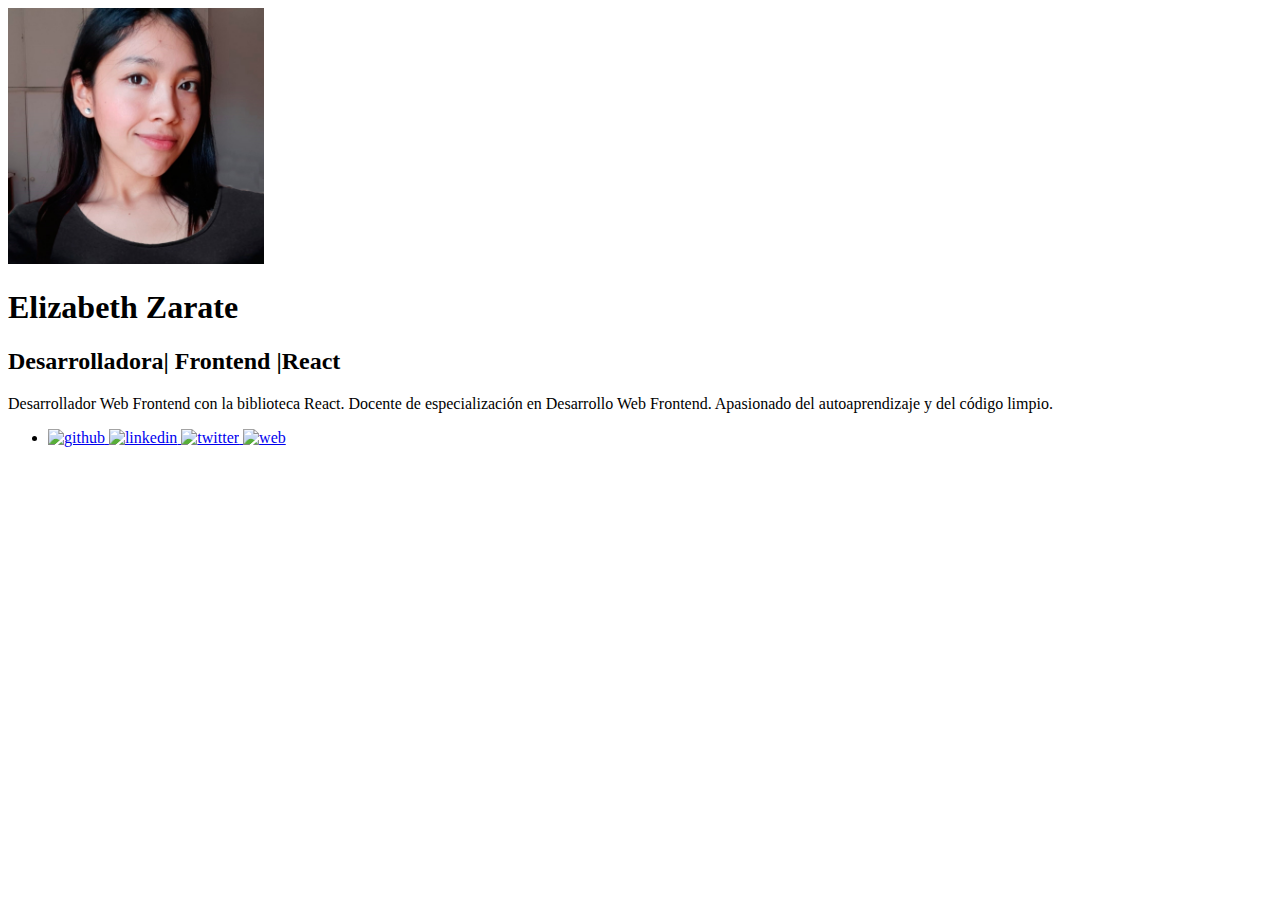
==== index.html @ 9cabe65f "index estructurae iconos" ====
<!DOCTYPE html>
<html lang="es">
<head>
    <meta charset="UTF-8">
    <meta http-equiv="X-UA-Compatible" content="IE=edge">
    <meta name="viewport" content="width=device-width, initial-scale=1.0">
    <title>Tarjeta de Perfil de Elizabeth Zarate</title>
    <link rel="shortcut icon" href="https://cdn-icons-png.flaticon.com/512/25/25185.png" type="image/x-icon">
</head>
<body>
    <main>
        <section>
            <div>
                <article>
                    <header>
                        <div>
                            <img src="img/WhatsApp Image 2022-08-21 at 9.16.11 PM.jpeg" alt="elizabeth zarate"
                            width="256" height="256"/>
                        </div>
                    </header>
                    <section>
                        <h1>Elizabeth Zarate</h1>
                        <h2>
                            Desarrolladora| Frontend |React 
                            
                        </h2>
                        <p>Desarrollador Web Frontend con la biblioteca React. Docente de especialización en Desarrollo Web Frontend.
                            Apasionado del autoaprendizaje y del código limpio.</p>
                    </section>
                    <footer>
                        <nav>
                            <ul>
                                <li>
                                    <!--redes: github, linkedin, twitter,web-->
                                    <a href="#">
                                        <img src="https://cdn-icons-png.flaticon.com/512/25/25231.png" alt="github" width="32" height="32"/>
                                    </a>
                                    <a href="#">
                                        <img src="https://cdn-icons-png.flaticon.com/512/174/174857.png" alt="linkedin" width="32" height="32"/>
                                    </a>
                                    <a href="#">
                                        <img src="https://logodownload.org/wp-content/uploads/2014/09/twitter-logo-3.png" alt="twitter" width="32" height="32"/>
                                    </a>
                                    <a href="#">
                                        <img src="https://i.pinimg.com/originals/00/50/71/005071cbf1fdd17673607ecd7b7e88f6.png" alt="web" width="32" height="32"/>

                                </li>
                            </ul>
                        </nav>
                    </footer>
                </article>
            </div>
        </section>
    </main>

</body>
</html>
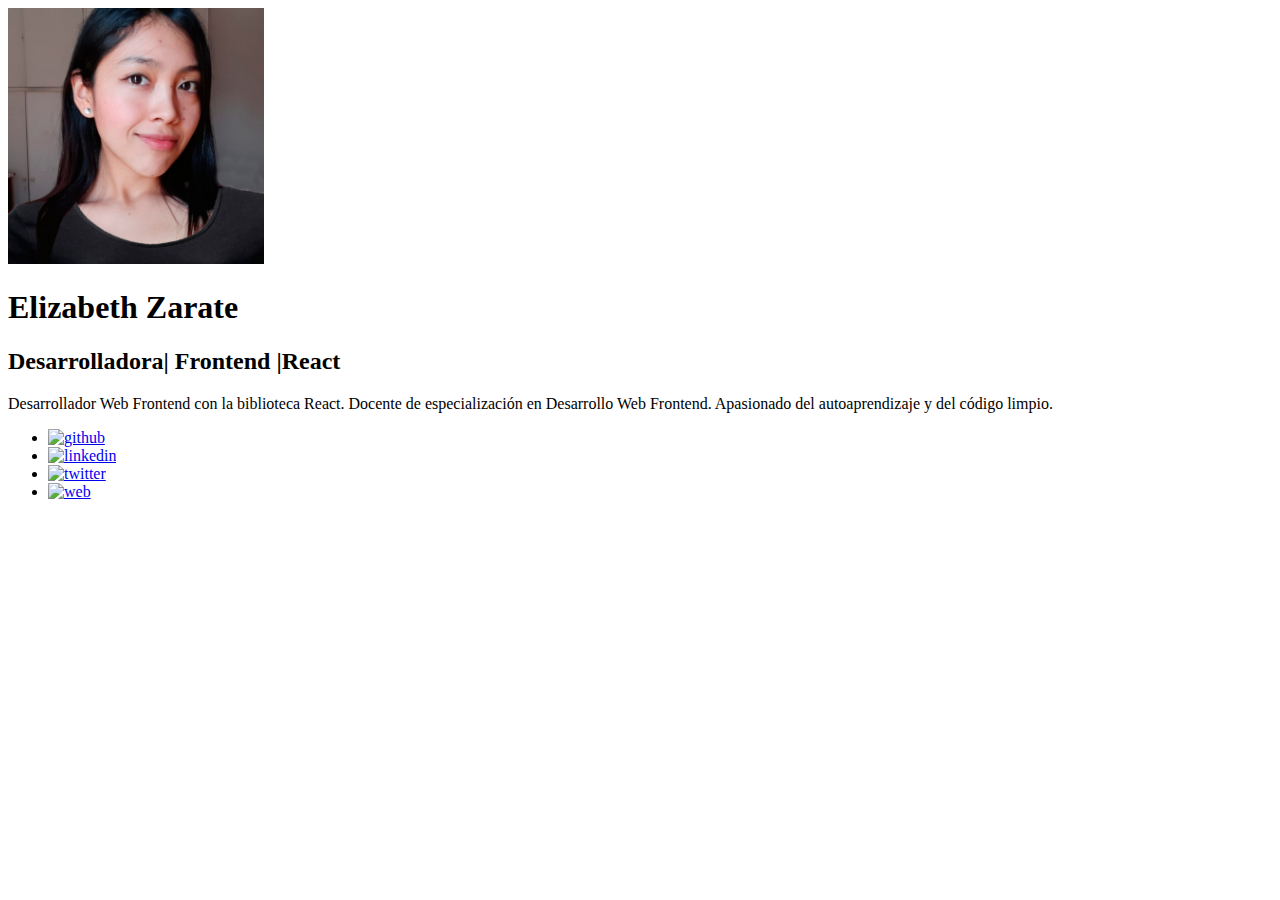
==== commit bafcd7d5: "update index.html clases en elementos" ====
--- a/index.html
+++ b/index.html
@@ -6,45 +6,56 @@
     <meta name="viewport" content="width=device-width, initial-scale=1.0">
     <title>Tarjeta de Perfil de Elizabeth Zarate</title>
     <link rel="shortcut icon" href="https://cdn-icons-png.flaticon.com/512/25/25185.png" type="image/x-icon">
+    <link rel="stylesheet" href="css/index.css">
 </head>
-<body>
+<body class="body">
     <main>
-        <section>
-            <div>
-                <article>
-                    <header>
-                        <div>
+        <section class="perfil">
+            <div class="perfil__container">
+                <article class="card">
+                    <header class="card__header">
+                        <div class="card__header-img-container">
                             <img src="img/WhatsApp Image 2022-08-21 at 9.16.11 PM.jpeg" alt="elizabeth zarate"
-                            width="256" height="256"/>
+                            width="256" height="256" class="card__header-img"/>
                         </div>
                     </header>
-                    <section>
-                        <h1>Elizabeth Zarate</h1>
-                        <h2>
+                    <section class="card__body" >
+                        <h1 class="card__body-title">Elizabeth Zarate</h1>
+                        <h2 class="card__body-keywords">
                             Desarrolladora| Frontend |React 
                             
                         </h2>
-                        <p>Desarrollador Web Frontend con la biblioteca React. Docente de especialización en Desarrollo Web Frontend.
+                        <p class="card__body-presentation">Desarrollador Web Frontend con la biblioteca React. Docente de especialización en Desarrollo Web Frontend.
                             Apasionado del autoaprendizaje y del código limpio.</p>
                     </section>
-                    <footer>
+                    <footer class="card__footer">
                         <nav>
-                            <ul>
-                                <li>
+                            <ul class="card__footer-nav-list" >
+                                <li class="card__footer-nav-item" >
                                     <!--redes: github, linkedin, twitter,web-->
+                                    <a href="#" class="card__footer-nav-link">
+                                        <img src="https://cdn-icons-png.flaticon.com/512/25/25231.png" alt="github" width="32" height="32" 
+                                        class="card__footer-nav-img"/>
+                                    </a>
+                                </li>
+                                <li class="card__footer-nav-item" >
+
                                     <a href="#">
-                                        <img src="https://cdn-icons-png.flaticon.com/512/25/25231.png" alt="github" width="32" height="32"/>
+                                        <img src="https://cdn-icons-png.flaticon.com/512/174/174857.png" alt="linkedin" width="32" height="32"
+                                        class="card__footer-nav-img"/>
                                     </a>
+                                </li>
+                                <li class="card__footer-nav-item" >
                                     <a href="#">
-                                        <img src="https://cdn-icons-png.flaticon.com/512/174/174857.png" alt="linkedin" width="32" height="32"/>
+                                        <img src="https://logodownload.org/wp-content/uploads/2014/09/twitter-logo-3.png" alt="twitter" width="32" height="32"class="card__footer-nav-img" />
                                     </a>
+                                </li>
+
+                                <li class="card__footer-nav-item" >
                                     <a href="#">
-                                        <img src="https://logodownload.org/wp-content/uploads/2014/09/twitter-logo-3.png" alt="twitter" width="32" height="32"/>
-                                    </a>
-                                    <a href="#">
-                                        <img src="https://i.pinimg.com/originals/00/50/71/005071cbf1fdd17673607ecd7b7e88f6.png" alt="web" width="32" height="32"/>
+                                        <img src="https://i.pinimg.com/originals/00/50/71/005071cbf1fdd17673607ecd7b7e88f6.png" alt="web" width="32" height="32" class="card__footer-nav-img"/>
 
-                                </li>
+                                    </li>
                             </ul>
                         </nav>
                     </footer>
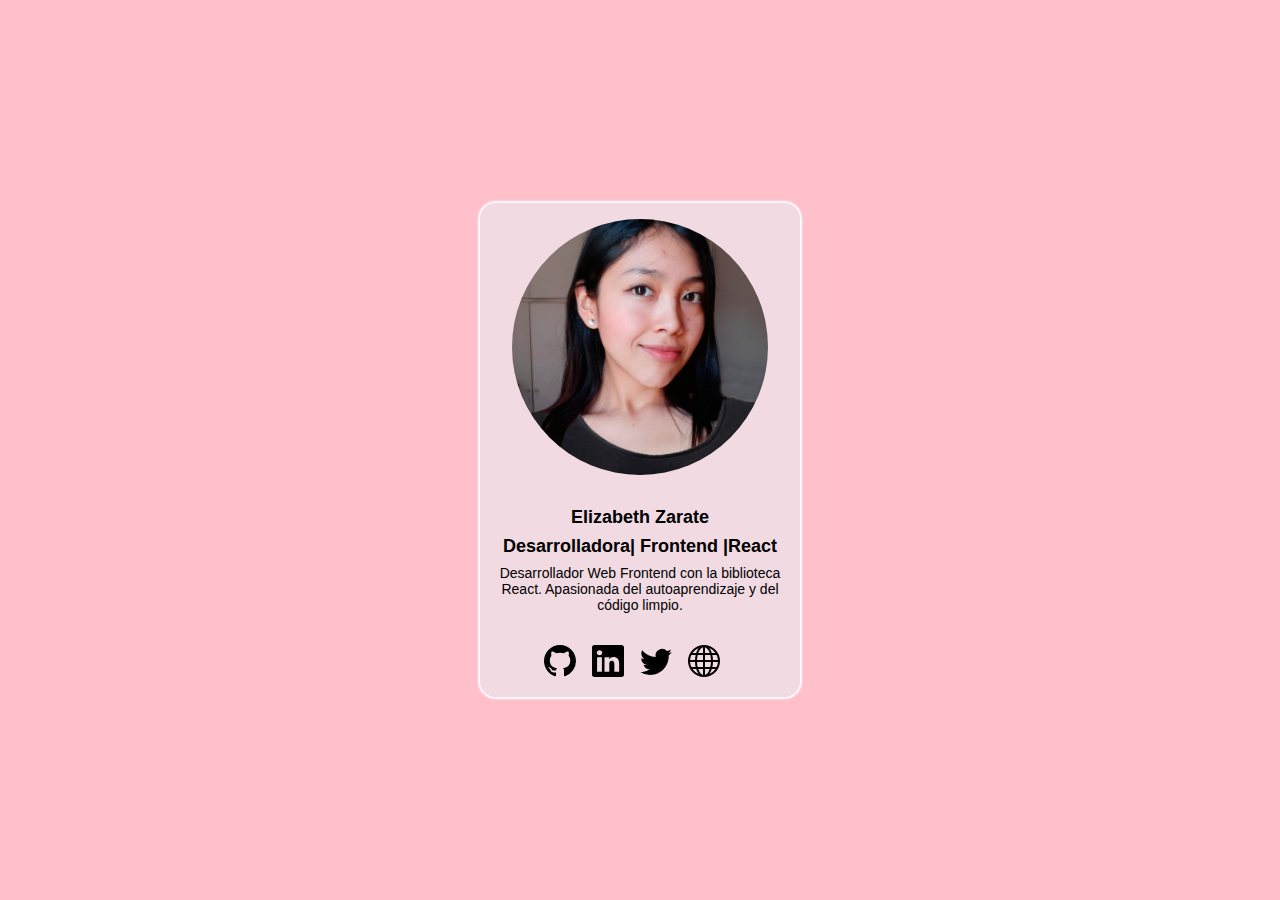
==== commit 93330c23: "Update index.html color" ====
--- a/index.html
+++ b/index.html
@@ -25,8 +25,8 @@
                             Desarrolladora| Frontend |React 
                             
                         </h2>
-                        <p class="card__body-presentation">Desarrollador Web Frontend con la biblioteca React. Docente de especialización en Desarrollo Web Frontend.
-                            Apasionado del autoaprendizaje y del código limpio.</p>
+                        <p class="card__body-presentation">Desarrollador Web Frontend con la biblioteca React. 
+                            Apasionada del autoaprendizaje y del código limpio.</p>
                     </section>
                     <footer class="card__footer">
                         <nav>
@@ -34,26 +34,34 @@
                                 <li class="card__footer-nav-item" >
                                     <!--redes: github, linkedin, twitter,web-->
                                     <a href="#" class="card__footer-nav-link">
-                                        <img src="https://cdn-icons-png.flaticon.com/512/25/25231.png" alt="github" width="32" height="32" 
-                                        class="card__footer-nav-img"/>
+                                        
+                                        <svg xmlns="http://www.w3.org/2000/svg" class="card__footer-nav-img" width="32" height="32" fill="black" class="bi bi-github" viewBox="0 0 16 16" >
+                                            <path d="M8 0C3.58 0 0 3.58 0 8c0 3.54 2.29 6.53 5.47 7.59.4.07.55-.17.55-.38 0-.19-.01-.82-.01-1.49-2.01.37-2.53-.49-2.69-.94-.09-.23-.48-.94-.82-1.13-.28-.15-.68-.52-.01-.53.63-.01 1.08.58 1.23.82.72 1.21 1.87.87 2.33.66.07-.52.28-.87.51-1.07-1.78-.2-3.64-.89-3.64-3.95 0-.87.31-1.59.82-2.15-.08-.2-.36-1.02.08-2.12 0 0 .67-.21 2.2.82.64-.18 1.32-.27 2-.27.68 0 1.36.09 2 .27 1.53-1.04 2.2-.82 2.2-.82.44 1.1.16 1.92.08 2.12.51.56.82 1.27.82 2.15 0 3.07-1.87 3.75-3.65 3.95.29.25.54.73.54 1.48 0 1.07-.01 1.93-.01 2.2 0 .21.15.46.55.38A8.012 8.012 0 0 0 16 8c0-4.42-3.58-8-8-8z"/>
+                                            </svg>
                                     </a>
                                 </li>
                                 <li class="card__footer-nav-item" >
 
                                     <a href="#">
-                                        <img src="https://cdn-icons-png.flaticon.com/512/174/174857.png" alt="linkedin" width="32" height="32"
-                                        class="card__footer-nav-img"/>
+                                        <svg xmlns="http://www.w3.org/2000/svg" class="card__footer-nav-img" width="32" height="32" fill="black" class="bi bi-linkedin" viewBox="0 0 16 16">
+                                            <path d="M0 1.146C0 .513.526 0 1.175 0h13.65C15.474 0 16 .513 16 1.146v13.708c0 .633-.526 1.146-1.175 1.146H1.175C.526 16 0 15.487 0 14.854V1.146zm4.943 12.248V6.169H2.542v7.225h2.401zm-1.2-8.212c.837 0 1.358-.554 1.358-1.248-.015-.709-.52-1.248-1.342-1.248-.822 0-1.359.54-1.359 1.248 0 .694.521 1.248 1.327 1.248h.016zm4.908 8.212V9.359c0-.216.016-.432.08-.586.173-.431.568-.878 1.232-.878.869 0 1.216.662 1.216 1.634v3.865h2.401V9.25c0-2.22-1.184-3.252-2.764-3.252-1.274 0-1.845.7-2.165 1.193v.025h-.016a5.54 5.54 0 0 1 .016-.025V6.169h-2.4c.03.678 0 7.225 0 7.225h2.4z"/>
+                                        </svg>
+                                        
                                     </a>
                                 </li>
                                 <li class="card__footer-nav-item" >
                                     <a href="#">
-                                        <img src="https://logodownload.org/wp-content/uploads/2014/09/twitter-logo-3.png" alt="twitter" width="32" height="32"class="card__footer-nav-img" />
+                                        <svg xmlns="http://www.w3.org/2000/svg" class="card__footer-nav-img" width="32" height="32" fill="black" class="bi bi-twitter" viewBox="0 0 16 16">
+                                            <path d="M5.026 15c6.038 0 9.341-5.003 9.341-9.334 0-.14 0-.282-.006-.422A6.685 6.685 0 0 0 16 3.542a6.658 6.658 0 0 1-1.889.518 3.301 3.301 0 0 0 1.447-1.817 6.533 6.533 0 0 1-2.087.793A3.286 3.286 0 0 0 7.875 6.03a9.325 9.325 0 0 1-6.767-3.429 3.289 3.289 0 0 0 1.018 4.382A3.323 3.323 0 0 1 .64 6.575v.045a3.288 3.288 0 0 0 2.632 3.218 3.203 3.203 0 0 1-.865.115 3.23 3.23 0 0 1-.614-.057 3.283 3.283 0 0 0 3.067 2.277A6.588 6.588 0 0 1 .78 13.58a6.32 6.32 0 0 1-.78-.045A9.344 9.344 0 0 0 5.026 15z"/>
+                                        </svg>
                                     </a>
                                 </li>
 
                                 <li class="card__footer-nav-item" >
                                     <a href="#">
-                                        <img src="https://i.pinimg.com/originals/00/50/71/005071cbf1fdd17673607ecd7b7e88f6.png" alt="web" width="32" height="32" class="card__footer-nav-img"/>
+                                        <svg xmlns="http://www.w3.org/2000/svg" class="card__footer-nav-img" width="32" height="32" fill="black" class="bi bi-globe" viewBox="0 0 16 16">
+                                            <path d="M0 8a8 8 0 1 1 16 0A8 8 0 0 1 0 8zm7.5-6.923c-.67.204-1.335.82-1.887 1.855A7.97 7.97 0 0 0 5.145 4H7.5V1.077zM4.09 4a9.267 9.267 0 0 1 .64-1.539 6.7 6.7 0 0 1 .597-.933A7.025 7.025 0 0 0 2.255 4H4.09zm-.582 3.5c.03-.877.138-1.718.312-2.5H1.674a6.958 6.958 0 0 0-.656 2.5h2.49zM4.847 5a12.5 12.5 0 0 0-.338 2.5H7.5V5H4.847zM8.5 5v2.5h2.99a12.495 12.495 0 0 0-.337-2.5H8.5zM4.51 8.5a12.5 12.5 0 0 0 .337 2.5H7.5V8.5H4.51zm3.99 0V11h2.653c.187-.765.306-1.608.338-2.5H8.5zM5.145 12c.138.386.295.744.468 1.068.552 1.035 1.218 1.65 1.887 1.855V12H5.145zm.182 2.472a6.696 6.696 0 0 1-.597-.933A9.268 9.268 0 0 1 4.09 12H2.255a7.024 7.024 0 0 0 3.072 2.472zM3.82 11a13.652 13.652 0 0 1-.312-2.5h-2.49c.062.89.291 1.733.656 2.5H3.82zm6.853 3.472A7.024 7.024 0 0 0 13.745 12H11.91a9.27 9.27 0 0 1-.64 1.539 6.688 6.688 0 0 1-.597.933zM8.5 12v2.923c.67-.204 1.335-.82 1.887-1.855.173-.324.33-.682.468-1.068H8.5zm3.68-1h2.146c.365-.767.594-1.61.656-2.5h-2.49a13.65 13.65 0 0 1-.312 2.5zm2.802-3.5a6.959 6.959 0 0 0-.656-2.5H12.18c.174.782.282 1.623.312 2.5h2.49zM11.27 2.461c.247.464.462.98.64 1.539h1.835a7.024 7.024 0 0 0-3.072-2.472c.218.284.418.598.597.933zM10.855 4a7.966 7.966 0 0 0-.468-1.068C9.835 1.897 9.17 1.282 8.5 1.077V4h2.355z"/>
+                                        </svg>
 
                                     </li>
                             </ul>
--- a/css/index.css
+++ b/css/index.css
@@ -0,0 +1,138 @@
+.body {
+    background-color: pink;
+    font-family: 'Lucida Sans', 'Lucida Sans Regular', 'Lucida Grande', 'Lucida Sans Unicode', Geneva, Verdana, sans-serif;
+    margin: 0;
+    color: black;
+
+}
+
+.perfil {
+    display: flex;
+    align-items: center;
+    min-height: 100vh;
+    justify-content: center; 
+}
+
+.perfil__container {
+    padding: 0 1rem;
+    
+}
+
+.card {
+    
+    border-radius: 1rem;
+    box-shadow:  0 0 0.125rem 0.125rem white;
+    overflow: hidden;
+    max-width: 320px;
+    transition: box-shadow 0.25s;
+
+}
+.card:hover {
+    box-shadow: 0 0 0.125rem 0.125rem #241E1D ;
+}
+.card__header,
+.card__footer  {
+    background-color: rgba(232, 234, 241, 0.623);
+    padding: 1rem;
+
+}
+
+.card__header-img-container {
+    display: flex;
+    border-radius: 50%;
+    overflow: hidden;
+    width: 256px;
+    height: 256px;
+    background-color: rgba(232, 234, 241, 0.623);
+    margin: auto;
+
+}
+
+.card__header-img {
+    width: 100%;
+    height: 100%;
+
+}
+
+.card__body {
+    background-color: rgba(232, 234, 241, 0.623);
+    display: flex;
+    flex-direction: column;
+    gap:0.5rem;
+    padding: 1rem;
+
+}
+
+.card__body-title,
+.card__body-keywords,
+.card__body-presentation
+ {
+    text-align: center;
+    margin: 0;
+
+}
+
+.card__body-title {
+    font-size: 1.125rem;
+}
+.card__body-keywords{
+    font-size: 1.125rem;
+
+}
+
+.card__body-presentation{
+    font-size: 0.875rem;
+}
+
+.card__footer {
+
+}
+.card__footer-nav-list {
+    display:flex;
+    justify-content: center;
+    gap: 1rem;
+    margin: 0;
+    padding: 0;
+    list-style: none;
+
+}
+
+.card__footer-nav-item {
+    display: flex;
+}
+
+.card__footer-nav-link {
+    width: 2rem;
+    height: 2rem;
+    transition: transform 0,25s;
+}
+
+.card__footer-nav-link:hover {
+    transform: scale(1.25);
+    
+}
+.card__footer-nav-img 
+    /*width: 100%;
+    /height: 100%;
+*/
+@media (min-width:854px) {
+    .card {
+    max-width: 512px;
+    }
+    
+    .card__body {
+        gap: 1rem;
+        padding: 2rem;
+    }
+
+    .card__body-title {
+        font-size: 1.5rem;
+    }
+    .card__body-keywords {
+        font-size: 1.25rem;
+
+    }
+    .card__body-presentation {
+        font-size: 1rem;
+    }
+}
